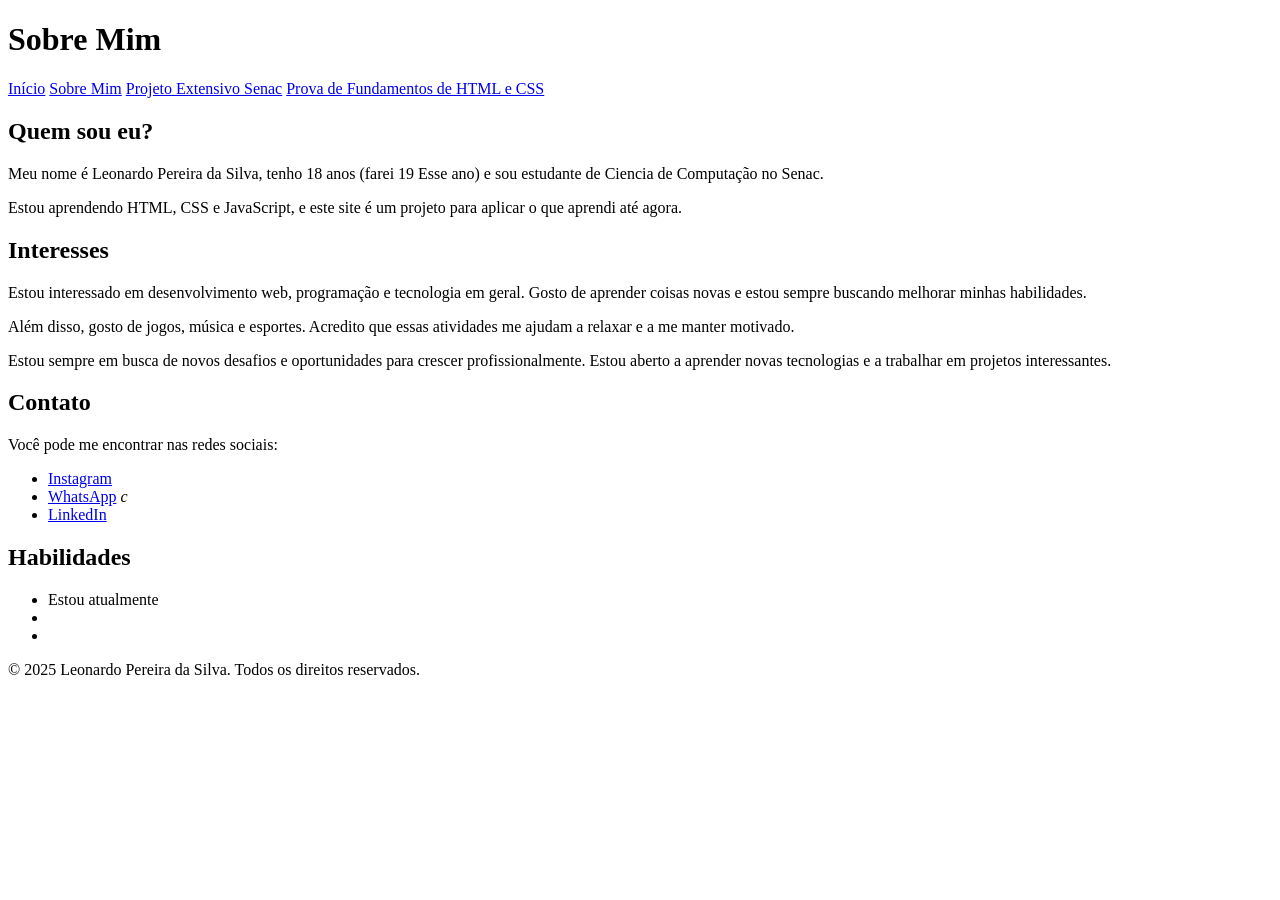
==== Paginas/Sobremim.html @ b99442a2 "Site-geral.0.0.1" ====
<!DOCTYPE html>
<html lang="pt-br">
<head>
    <meta charset="UTF-8">
    <meta name="viewport" content="width=device-width, initial-scale=1.0">
    <link rel="stylesheet" href="https://cdnjs.cloudflare.com/ajax/libs/font-awesome/6.7.2/css/all.min.css" integrity="sha512-Evv84Mr4kqVGRNSgIGL/F/aIDqQb7xQ2vcrdIwxfjThSH8CSR7PBEakCr51Ck+w+/U6swU2Im1vVX0SVk9ABhg==" crossorigin="anonymous" referrerpolicy="no-referrer" />
    <title>Sobre Mim</title>
</head>
<body>
    <header>
        <h1>Sobre Mim</h1>
    </header>
    <nav>
        <a href="../index.html">Início</a>
        <a href="Sobremim.html">Sobre Mim</a>
        <a href="ProjetoExtensivoSenac.html">Projeto Extensivo Senac</a>
        <a href="ProvaFundamentos.html">Prova de Fundamentos de HTML e CSS</a>
    </nav>
    <main>
        <section id="sobre-mim">
            <h2>Quem sou eu?</h2>
            <p>Meu nome é Leonardo Pereira da Silva, tenho 18 anos (farei 19 Esse ano) e sou estudante de Ciencia de Computação no Senac.</p>
            <p>Estou aprendendo HTML, CSS e JavaScript, e este site é um projeto para aplicar o que aprendi até agora.
            </p>
        </section>
        <section> 
            <h2>Interesses</h2>
            <p>Estou interessado em desenvolvimento web, programação e tecnologia em geral. Gosto de aprender coisas novas e estou sempre buscando melhorar minhas habilidades. <p>
            <p>Além disso, gosto de jogos, música e esportes. Acredito que essas atividades me ajudam a relaxar e a me manter motivado.</p>
            <p>Estou sempre em busca de novos desafios e oportunidades para crescer profissionalmente. Estou aberto a aprender novas tecnologias e a trabalhar em projetos interessantes.</p>
            </p></p>
        </section>
        <section>
            <h2>Contato</h2>
            <p>Você pode me encontrar nas redes sociais:</p>
            <ul>
                <li><a href="https://www.instagram.com/leonardo_ps01/">Instagram</a></li>
                <li><a href="https://wa.me/qr/QKZPTNJG5BB2H1">WhatsApp</a> <i>c</i></li>
                <li><a href="https://www.linkedin.com/in/leonardo-pereira-489726319">LinkedIn</a></li>
            </ul>
        </section>
        <section>
            <h2>Habilidades</h2>
            <ul>
                <li>Estou atualmente</li>
                <li></li>
                <li></li>
            </ul>
        </section>
    </main>
    <footer>
        <p>&copy; 2025 Leonardo Pereira da Silva. Todos os direitos reservados.</p>
    </footer>
</body>
</html>
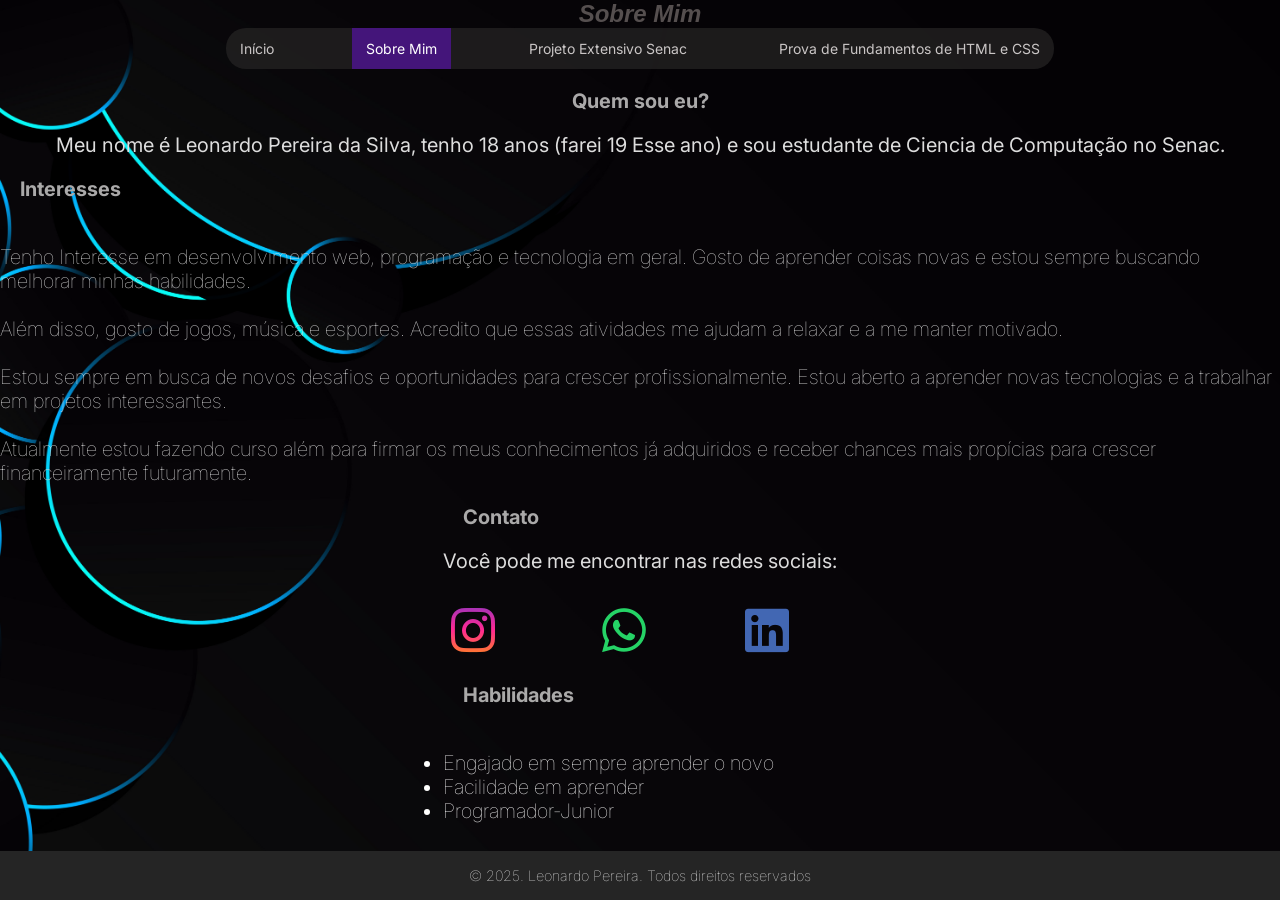
==== commit 40611641: "Site-geral 0.0.2" ====
--- a/Paginas/Sobremim.html
+++ b/Paginas/Sobremim.html
@@ -4,6 +4,7 @@
     <meta charset="UTF-8">
     <meta name="viewport" content="width=device-width, initial-scale=1.0">
     <link rel="stylesheet" href="https://cdnjs.cloudflare.com/ajax/libs/font-awesome/6.7.2/css/all.min.css" integrity="sha512-Evv84Mr4kqVGRNSgIGL/F/aIDqQb7xQ2vcrdIwxfjThSH8CSR7PBEakCr51Ck+w+/U6swU2Im1vVX0SVk9ABhg==" crossorigin="anonymous" referrerpolicy="no-referrer" />
+    <link rel="stylesheet" href="../Styles/styles3.css">
     <title>Sobre Mim</title>
 </head>
 <body>
@@ -12,44 +13,64 @@
     </header>
     <nav>
         <a href="../index.html">Início</a>
-        <a href="Sobremim.html">Sobre Mim</a>
-        <a href="ProjetoExtensivoSenac.html">Projeto Extensivo Senac</a>
-        <a href="ProvaFundamentos.html">Prova de Fundamentos de HTML e CSS</a>
+        <a class="ativo" href="">Sobre Mim</a>
+        <a href="">Projeto Extensivo Senac</a>
+        <a href="/Paginas/Prova.html">Prova de Fundamentos de HTML e CSS</a>
     </nav>
     <main>
-        <section id="sobre-mim">
-            <h2>Quem sou eu?</h2>
-            <p>Meu nome é Leonardo Pereira da Silva, tenho 18 anos (farei 19 Esse ano) e sou estudante de Ciencia de Computação no Senac.</p>
-            <p>Estou aprendendo HTML, CSS e JavaScript, e este site é um projeto para aplicar o que aprendi até agora.
-            </p>
+        <section id="home">
+            <article><h2>Quem sou eu?</h2>
+            </article>
+            <article id="conteiner1">
+                <p>Meu nome é Leonardo Pereira da Silva, tenho 18 anos (farei 19 Esse ano) e sou estudante de Ciencia de Computação no Senac.</p>
+            
+                </p> 
+            </article>
+        <article>
+            <article>
+                <h2>Interesses</h2>
+            </article>
+            <article id="conteiner2">
+                <ul>
+                    <li class="Pontos"><p>Tenho Interesse em desenvolvimento web, programação e tecnologia em geral. Gosto de aprender coisas novas e estou sempre buscando melhorar minhas habilidades.</p></li>
+                    <li class="Pontos"><p>Além disso, gosto de jogos, música e esportes. Acredito que essas atividades me ajudam a relaxar e a me manter motivado.</p></li>
+                    <li class="Pontos"><p>Estou sempre em busca de novos desafios e oportunidades para crescer profissionalmente. Estou aberto a aprender novas tecnologias e a trabalhar em projetos interessantes.</p></li>
+                    <li class="Pontos"><p>Atualmente estou fazendo curso além para firmar os meus conhecimentos já adquiridos e receber chances mais propícias  para crescer financeiramente futuramente.</p></li>
+                </ul>
+            </article> 
+        </article>
+        <section id="conteiner3">
+            <figure id="foto1">
+
+            </figure>
+            <div class="mid">
+                <h2>Contato</h2>
+                <p>Você pode me encontrar nas redes sociais:</p>
+                <ul class="social-links">
+                    <li><a href="https://www.instagram.com/leonardo_ps01/" class="links" id="instagram" ><i class="fa-brands fa-instagram"></i></a></li>
+                    <li><a href="https://wa.me/qr/QKZPTNJG5BB2H1" class="links" id="whatsapp"><i class="fa-brands fa-whatsapp"></i></a></a></li>
+                    <li><a href="https://www.linkedin.com/in/leonardo-pereira-489726319" class="links" id="linkedin"><i class="fa-brands fa-linkedin"></i></a></li>
+                </ul>
+            <section>
+                <h2>Habilidades</h2>
+                <ul class="habilidades">
+                    <li>Engajado em sempre aprender o novo</li>
+                    <li>Facilidade em aprender</li>
+                    <li>Programador-Junior</li>
+                </ul>
+            </div>
+            <figure id="foto2">
+
+            </figure>
         </section>
-        <section> 
-            <h2>Interesses</h2>
-            <p>Estou interessado em desenvolvimento web, programação e tecnologia em geral. Gosto de aprender coisas novas e estou sempre buscando melhorar minhas habilidades. <p>
-            <p>Além disso, gosto de jogos, música e esportes. Acredito que essas atividades me ajudam a relaxar e a me manter motivado.</p>
-            <p>Estou sempre em busca de novos desafios e oportunidades para crescer profissionalmente. Estou aberto a aprender novas tecnologias e a trabalhar em projetos interessantes.</p>
-            </p></p>
-        </section>
-        <section>
-            <h2>Contato</h2>
-            <p>Você pode me encontrar nas redes sociais:</p>
-            <ul>
-                <li><a href="https://www.instagram.com/leonardo_ps01/">Instagram</a></li>
-                <li><a href="https://wa.me/qr/QKZPTNJG5BB2H1">WhatsApp</a> <i>c</i></li>
-                <li><a href="https://www.linkedin.com/in/leonardo-pereira-489726319">LinkedIn</a></li>
-            </ul>
-        </section>
-        <section>
-            <h2>Habilidades</h2>
-            <ul>
-                <li>Estou atualmente</li>
-                <li></li>
-                <li></li>
-            </ul>
-        </section>
+    </section>
+</section>
     </main>
     <footer>
-        <p>&copy; 2025 Leonardo Pereira da Silva. Todos os direitos reservados.</p>
+        <div id="footer_copyrights" >
+            &#169
+            2025. Leonardo Pereira. Todos direitos reservados
+            </div>
     </footer>
 </body>
 </html>
--- a/Styles/styles3.css
+++ b/Styles/styles3.css
@@ -0,0 +1,192 @@
+@import url('https://fonts.googleapis.com/css2?family=Inter:ital,opsz,wght@0,14..32,100..900;1,14..32,100..900&display=swap');
+
+* {
+    font-family: 'Inter', sans-serif;
+    margin: 0;
+    padding: 0;
+
+}
+body {
+    margin: 0;
+    padding: 0;
+    font-family: Arial, Helvetica, sans-serif;
+    background-image: url('../imagens/182428240217.jpg');
+    background-size: cover;
+    background-attachment: fixed;
+    background-position: center;
+    background-repeat: no-repeat;
+    height: 100vh;
+    display: flex;
+    flex-direction: column;
+    align-items: center;
+}
+header{
+    color: rgb(85, 79, 79);
+    background-color: rgba(14, 1, 128, 0);
+    text-align: center;
+    font-size: 12px;
+    font-family:Verdana, Geneva, Tahoma, sans-serif;
+    font-style: oblique;
+
+}
+nav {
+    margin: 0;
+    padding: 0;
+    overflow: hidden;
+    background-color: rgba(36, 35, 35, 0.767);
+    display: flex;
+    justify-content: center;
+    gap: 4rem;
+    border-radius: 20px;
+}
+nav a {
+    float: left;
+    color: rgb(202, 198, 198);
+    text-decoration: none;
+    text-align: center;
+    padding: 12px 14px;
+    font-size: 14px;
+    transition: 0.5s;
+    
+}
+nav a:hover {
+background-color: #330a3b;
+color: white;
+}
+nav a.ativo{
+background-color: rgb(68, 21, 122);
+color:white
+}
+#home {
+    display: flex;
+    flex-direction: column;
+    align-items: center;
+}
+#home h2 {
+    color: rgb(170, 169, 169);
+    padding: 20px;
+    font-size: 20px;
+}
+#home h1 {
+    color: rgb(170, 169, 169);
+    text-align: center;
+    font-size: 50px;
+}
+#home p {
+    color: #ddd;
+    font-size: 20px;
+}
+#home #conteiner1{
+    
+    
+    display: block;
+    justify-content: center;;
+
+    max-width: 100%;
+}
+.Pontos{
+    display: flex;
+    flex-direction: column;
+    justify-content: center;
+    margin-top: 1.5rem;
+    font-size: 20px;
+    color: white;
+    text-decoration: none;
+    font-weight: 100;
+}
+#home #conteiner3{
+    border-width: 1px;
+    border-color: black;
+    display: flex;
+    justify-content: center;
+    max-width: 100%;
+
+}
+.habilidades {
+    display: flex;
+    flex-direction: column;
+    justify-content: center;
+    margin-top: 1.5rem;
+    font-size: 20px;
+    color: white;
+    text-decoration: none;
+    font-weight: 100;
+    transition: all 0.2s;
+    border-radius: 20px;
+}
+
+footer{
+    width: 100%;
+    color: rgb(56, 48, 48);
+    height: 100px;
+    position: absolute;
+    bottom: 0%;
+}
+.social-links {
+    display: flex;
+    flex-direction: row;
+    justify-content: space-between;
+    align-items: center;
+    gap: 2rem;
+    margin-right: 3rem;
+    text-decoration: none;
+    color: white;
+    font-size: 20px;
+    font-weight: 100;
+    list-style: none;
+;
+}
+#footer_contacts h1 {
+    margin-bottom: 0.75rem;
+}
+.links{
+    display: flex;
+    flex-direction: column;
+    justify-content: center;
+    margin-top: 1.5rem;
+    font-size: 50px;
+    color: white;
+    text-decoration: none;
+    font-weight: 100;
+    transition: all 0.2s;
+}
+
+#instagram{
+    background: linear-gradient(#7f37c9,#ff2992, #ff9807);
+    background-size: 200%;
+    background-position: 0% 50%;
+    animation: 5s ease infinite;
+    -webkit-background-clip: text;
+    -webkit-text-fill-color: transparent;
+    text-decoration: none;
+    font-size: 50px;
+    font-weight: 100;
+    transition: all 0.2s;
+    border-radius: 20px;
+    padding: 0.5rem;
+}
+#whatsapp {
+    background-color: #25d366;
+    -webkit-background-clip: text;
+    -webkit-text-fill-color: transparent;
+    text-decoration: none;
+    font-size: 50px;
+}
+#linkedin {
+    background-color: #4267b3;
+    -webkit-background-clip: text;
+    -webkit-text-fill-color: transparent;
+    text-decoration: none;
+}
+#footer_copyrights {
+    display: flex;
+    justify-content: center;
+    background-color: rgb(37, 37, 37);
+    font-size: 0.9rem;
+    font-weight: 100;
+    padding: 1rem 0;
+    color: white;
+    width: 100%;
+    position: absolute;
+    bottom: 0%;
+}
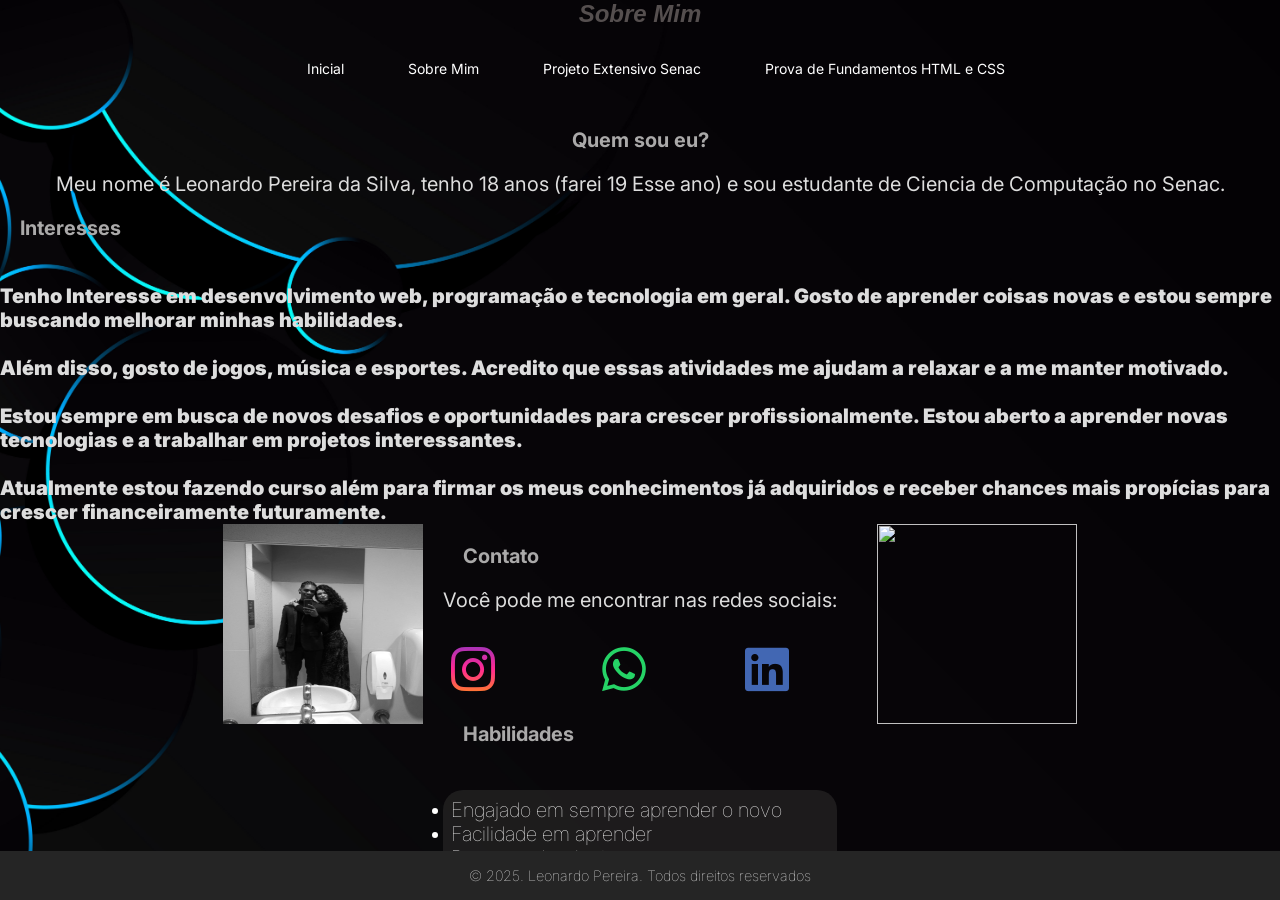
==== commit 7f9fdb34: "Site-Geral 0.0.3" ====
--- a/Paginas/Sobremim.html
+++ b/Paginas/Sobremim.html
@@ -11,11 +11,40 @@
     <header>
         <h1>Sobre Mim</h1>
     </header>
-    <nav>
-        <a href="../index.html">Início</a>
-        <a class="ativo" href="">Sobre Mim</a>
-        <a href="">Projeto Extensivo Senac</a>
-        <a href="/Paginas/Prova.html">Prova de Fundamentos de HTML e CSS</a>
+    <nav class="navbar">
+
+        <div class="navbar_container">
+            <div class="toggle" id="mobile-menu-icon">
+                <span class="bar"></span>
+                <span class="bar"></span>
+                <span class="bar"></span>
+            </div>
+            <ul class="navbar_menu">
+                <li class="navbar_item">
+                 <a href="../index.html" class="navbar_links">
+                        Inicial
+                </a>
+                <li class="navbar_item" id="ativo">
+                 <a href="" class="navbar_links">
+                Sobre Mim
+                </a>
+                 <li class="navbar_item">
+                <a href="" class="navbar_links">
+                        Projeto Extensivo Senac
+                </a>
+                </li>
+                <li class="navbar_item">
+                <a href="" class="navbar_links">
+                    Prova de Fundamentos HTML e CSS
+                </a>
+                </li>
+
+            </ul>
+        </div>
+
+    </div>
+
+    
     </nav>
     <main>
         <section id="home">
@@ -40,8 +69,8 @@
             </article> 
         </article>
         <section id="conteiner3">
-            <figure id="foto1">
-
+            <figure id="fotos">
+                <img src="../imagens/Foto1.jpg" alt="Foto de Leonardo Pereira" id="foto1">
             </figure>
             <div class="mid">
                 <h2>Contato</h2>
@@ -60,7 +89,7 @@
                 </ul>
             </div>
             <figure id="foto2">
-
+                <img src="../imagens/Foto2.jpg" alt="" id="foto2">
             </figure>
         </section>
     </section>
@@ -72,5 +101,6 @@
             2025. Leonardo Pereira. Todos direitos reservados
             </div>
     </footer>
+    <script src="../Scripts/Script.js"></script>
 </body>
 </html>
--- a/Styles/styles3.css
+++ b/Styles/styles3.css
@@ -15,10 +15,8 @@
     background-attachment: fixed;
     background-position: center;
     background-repeat: no-repeat;
-    height: 100vh;
-    display: flex;
-    flex-direction: column;
-    align-items: center;
+    height: 100vh
+
 }
 header{
     color: rgb(85, 79, 79);
@@ -29,34 +27,64 @@
     font-style: oblique;
 
 }
-nav {
+
+.navbar {
+    display: flex;
+    justify-content: center;
+    align-items: center;
+    height: 80px;
+    font-size: 1.2rem;
+    position: sticky;
+    top:0;
+    z-index: 999;
+    width: 100%;
+    gap: 2rem;
+
+}
+.navbar_container {
+    display: flex;
+    justify-content: center;
+    gap: 2rem;
+    height: 80px;
+    width: 100%;
+    z-index: 1;
+    max-width: 1300px;
+    margin: 0 auto;
+    padding: 0 50px;
+}
+.navbar_menu {
+    display: flex;
+    align-items: left;
+    list-style: none;
+    text-decoration: none;
     margin: 0;
     padding: 0;
-    overflow: hidden;
-    background-color: rgba(36, 35, 35, 0.767);
-    display: flex;
-    justify-content: center;
-    gap: 4rem;
-    border-radius: 20px;
-}
-nav a {
-    float: left;
-    color: rgb(202, 198, 198);
-    text-decoration: none;
-    text-align: center;
-    padding: 12px 14px;
-    font-size: 14px;
-    transition: 0.5s;
-    
-}
-nav a:hover {
-background-color: #330a3b;
-color: white;
-}
-nav a.ativo{
-background-color: rgb(68, 21, 122);
-color:white
-}
+    gap: 2rem;
+    z-index: -1000;
+
+}
+.navbar_item {
+    height: 80px;
+    
+}
+.navbar_links {
+    color: #fff;
+    display: flex;
+    align-items: center;
+    justify-content: center;
+    text-decoration: none;
+    padding: 0 1rem;
+    height: 100%;
+    font-size: 14px;;
+    
+    
+}
+.navbar_links:hover {
+    color: #7f37c9;
+    border-radius: 4px;
+    transition: all 0.2s ease-in-out;
+}
+
 #home {
     display: flex;
     flex-direction: column;
@@ -92,7 +120,7 @@
     font-size: 20px;
     color: white;
     text-decoration: none;
-    font-weight: 100;
+    font-weight: 1000;
 }
 #home #conteiner3{
     border-width: 1px;
@@ -100,7 +128,28 @@
     display: flex;
     justify-content: center;
     max-width: 100%;
-
+    min-width: 20%;
+    height: 100%;
+
+
+}
+.figure{
+    display: flex;
+    flex-direction: row;
+    justify-content: center;
+    gap: 20px;
+    margin-top: 20px;
+}
+#home #conteiner3 #foto1{
+    width: 200px;
+    height: 200px;
+    margin-right: 20px;
+}
+#home #conteiner3 #foto2{
+   
+    width: 200px;
+    height: 200px;
+    margin-left: 20px;
 }
 .habilidades {
     display: flex;
@@ -113,6 +162,9 @@
     font-weight: 100;
     transition: all 0.2s;
     border-radius: 20px;
+    height: 100%;
+    padding: 0.5rem;
+    background-color: rgba(36, 35, 35, 0.767);
 }
 
 footer{
@@ -189,4 +241,90 @@
     width: 100%;
     position: absolute;
     bottom: 0%;
-}
+    left: 0%;
+    text-align: center;
+}
+@media screen and (max-width: 1200px) {
+    .navbar_container {
+        display: flex;
+        justify-content: center;
+        align-items: center;
+        height: 80px;
+        z-index: 1;
+        width: 100%;
+        max-width: 1300px;
+        padding: 0;
+      
+    }
+    .navbar_menu {
+        display: grid;
+        grid-template-columns: auto;
+        margin: 0;
+        position: absolute;
+        top: -1000px;
+        height: 50vh;
+        opacity: 0;
+       transition: all 0.5s ease;
+       z-index: -1;
+       width: 100%;
+        }
+    .navbar_menu.active {
+        background-color: #131313;
+        top: 0%;
+        opacity: 1;
+        transition: all 0.5s ease;
+        height: 50vh;
+        z-index: 1;
+        font-size: 1.6rem;
+        width: 100%;
+    }   
+    .toggle .bar{
+        width: 25px;
+        font-size: 2rem;
+        height: 3px;
+        background:white;
+        margin: 5px auto;
+        transition: all 0.3s ease-in-out;
+        z-index: 9999;
+
+
+    }   
+    .navbar_item {
+        width: 100%;
+    }
+    .navbar_links {
+    text-align: center;
+    padding: 2rem;
+    width: 100%;
+    display: table;
+    
+    }
+
+    #mobile-menu-icon {
+        position: absolute;
+        top: 20%;
+        right: 5%;
+        transform: translate(5%, 20%);
+
+    }
+    .toggle .bar {
+        display: block;
+        cursor: pointer;
+    }
+    #mobile-menu-icon.is-active {
+        z-index: 9999;
+    }
+    #mobile-menu-icon.is-active .bar:nth-child(2) {
+        opacity: 0;
+    }     
+    #mobile-menu-icon.is-active .bar:nth-child(1) {
+       transform: translateY(8px) rotate(45deg);
+    }     
+    #mobile-menu-icon.is-active .bar:nth-child(3) {
+        transform: translateY(-8px) rotate(-45deg);
+    }
+    header  {
+        display: none;
+    }
+    
+}
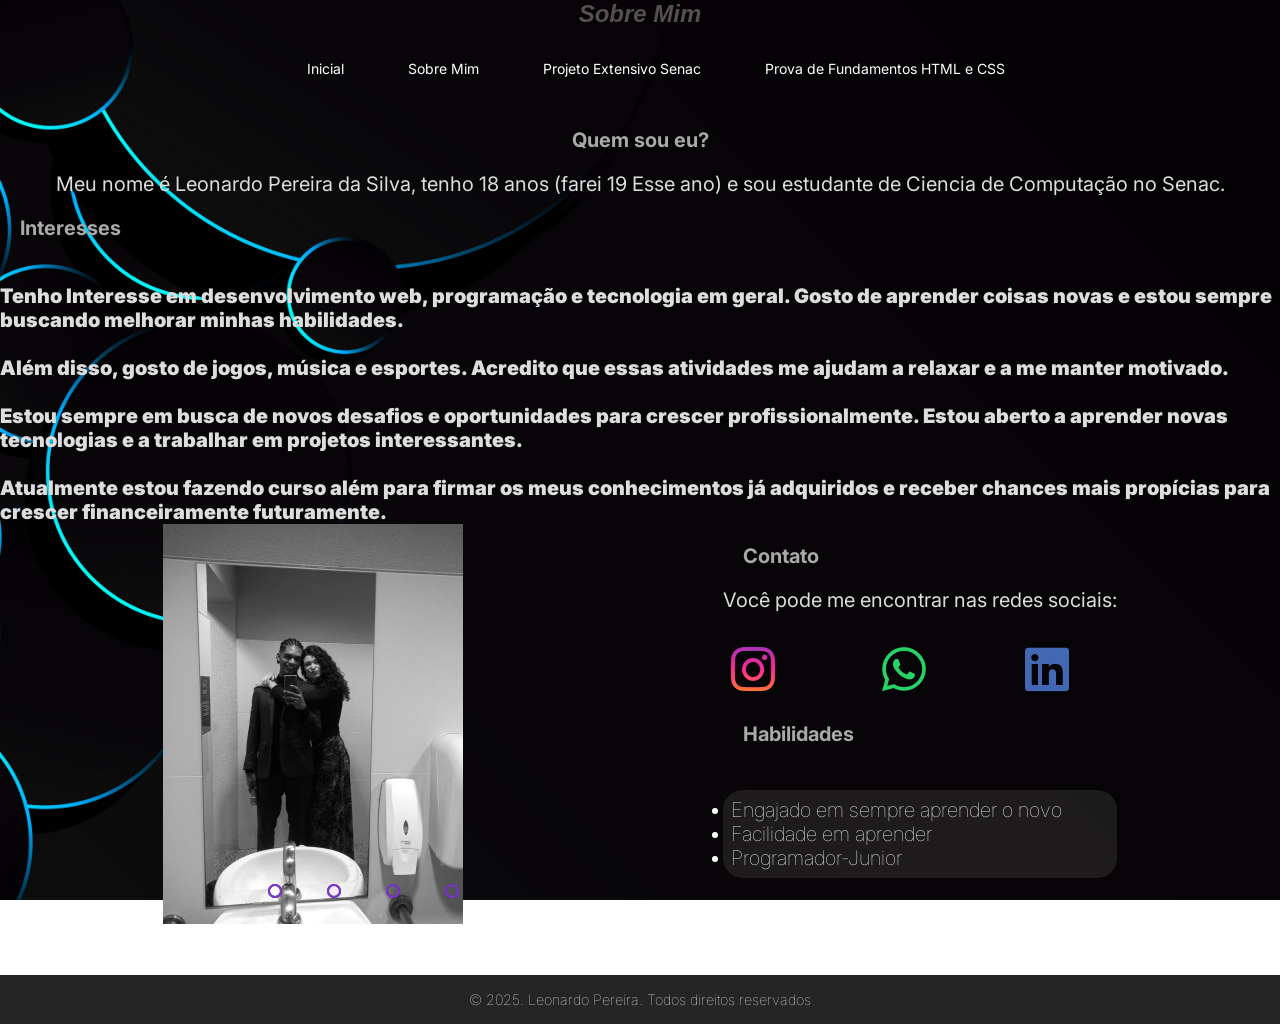
==== commit e1dc70cc: "Site-Geral 0.04" ====
--- a/Paginas/Sobremim.html
+++ b/Paginas/Sobremim.html
@@ -70,7 +70,40 @@
         </article>
         <section id="conteiner3">
             <figure id="fotos">
-                <img src="../imagens/Foto1.jpg" alt="Foto de Leonardo Pereira" id="foto1">
+                <div class="slider">
+                    <div class="slides">
+                        <input type="radio" name="radio-btn" id="radio1">
+                        <input type="radio" name="radio-btn" id="radio2">
+                        <input type="radio" name="radio-btn" id="radio3">
+                        <input type="radio" name="radio-btn" id="radio4">
+                        
+                        <div class="slide first">
+                            <img src="../imagens/Foto1.jpg" alt="Foto de Leonardo Pereira" id="foto1">
+                        </div>
+                        <div class="slide">
+                            <img src="../imagens/Foto2.jpg" alt="Foto de Leonardo Pereira" id="foto2">
+                        </div>
+                        <div class="slide">
+                            <img src="../imagens/foto3.jpg" alt="Foto de Leonardo Pereira" id="foto3">
+                    </div>
+                        <div class="slide">
+                            <img src="../imagens/foto5.jpg" alt="Foto de Leonardo Pereira" id="foto4">
+                        </div>
+                
+                    <div class="navigation-auto"> 
+                        <div class="auto-btn1"></div>
+                        <div class="auto-btn2"></div>
+                        <div class="auto-btn3"></div>
+                        <div class="auto-btn4"></div>
+                    
+                    </div>
+                </div>
+                <div class="navigation-manual">
+                    <label for="radio1" class="manual-btn"></label>
+                    <label for="radio2" class="manual-btn"></label>
+                    <label for="radio3" class="manual-btn"></label>
+                    <label for="radio4" class="manual-btn"></label>
+                </div>
             </figure>
             <div class="mid">
                 <h2>Contato</h2>
@@ -88,9 +121,6 @@
                     <li>Programador-Junior</li>
                 </ul>
             </div>
-            <figure id="foto2">
-                <img src="../imagens/Foto2.jpg" alt="" id="foto2">
-            </figure>
         </section>
     </section>
 </section>
--- a/Styles/styles3.css
+++ b/Styles/styles3.css
@@ -127,10 +127,12 @@
     border-color: black;
     display: flex;
     justify-content: center;
+    gap: 10rem;
+    text-decoration: none;
     max-width: 100%;
     min-width: 20%;
     height: 100%;
-
+    
 
 }
 .figure{
@@ -138,18 +140,131 @@
     flex-direction: row;
     justify-content: center;
     gap: 20px;
-    margin-top: 20px;
-}
-#home #conteiner3 #foto1{
-    width: 200px;
-    height: 200px;
-    margin-right: 20px;
-}
-#home #conteiner3 #foto2{
-   
-    width: 200px;
-    height: 200px;
-    margin-left: 20px;
+    margin-top: 20px;;
+}
+.slider{
+    margin: 0 auto;
+    width: 400px;
+    height: 400px;
+    overflow: hidden;
+    
+}
+.slides {
+    width: 400%;
+    height: 400px;
+    display: flex;
+}
+.slides input {
+    display: none;
+
+}
+.slide {
+    width: 25%;
+    transition: 1s;
+    position: relative;
+}
+.navigation-manual {
+    position: absolute;
+    width: 400px;
+    margin-top: -40px;
+    display: flex;
+    justify-content: center;
+}
+.manual-btn {
+    border: 2px solid #7f37c9;
+    padding: 5px;
+    border-radius: 10px;
+    cursor: pointer;
+    margin: auto 5px;
+    transition: all 1s ease;
+}
+.manual-btn:hover {
+    background: #7f37c9;
+}
+.manual-btn:not(:last-child){
+    margin-right: 40px;
+}
+#radio1:checked ~ .first {
+    margin-left: 0;
+}
+#radio2:checked ~ .first {
+    margin-left: -25%;
+}
+#radio3:checked ~ .first {
+    margin-left: -50%;
+}
+#radio4:checked ~ .first {
+    margin-left: -75%;
+}
+.navigation-auto div {
+    border: 2px solid #301ba5;
+    padding: 5px;
+    border-radius: 10px;
+    cursor: pointer;
+    transition: 1s;
+
+}
+.navigation-auto {
+    position: absolute;
+    width: 400px;
+    margin-top: 360px;
+    display: flex;
+    flex-direction: row;
+    align-items: center;
+    gap: 5px;
+    margin-left: 0px;
+    justify-content: center;
+}
+.navigation-auto div:not(:last-child) {
+    margin-right: 40px;
+    padding: 5px;
+
+}
+#radio1:checked ~ .navigation-auto .auto-btn1  {
+    background: #fff;
+}
+#radio2:checked ~ .navigation-auto .auto-btn2 {
+    background: #fff;
+}
+#radio3:checked ~ .navigation-auto .auto-btn3 {
+    background: #fff;
+}
+#radio4:checked ~ .navigation-auto .auto-btn4 {
+    background: #fff;
+}
+#foto1 {
+    width: 100%;
+    height: auto;
+    max-width: 300px;
+    max-height: 700px;
+    object-fit: cover;
+}
+#foto2 {
+    width: 100%;
+    height: auto;
+    max-width: 400px;
+    max-height: 700px;
+    justify-content: center;
+    align-items: center;
+
+}
+#foto3 {
+    width: 100%;
+    height: 100%;
+    max-width: 900px;
+    max-height: 800px;
+    object-fit: cover;
+    justify-content: center;
+    align-items: center;
+}
+#foto4 {
+    width: 100%;
+    height: 100%;
+    max-width: 800px;
+    max-height: 700px;
+    justify-content: center;
+    align-items: center;
+    margin-left: 50px;
 }
 .habilidades {
     display: flex;
@@ -171,7 +286,7 @@
     width: 100%;
     color: rgb(56, 48, 48);
     height: 100px;
-    position: absolute;
+    position: relative;
     bottom: 0%;
 }
 .social-links {
@@ -208,14 +323,20 @@
     background-size: 200%;
     background-position: 0% 50%;
     animation: 5s ease infinite;
+    background-clip: text;
+    background-clip: text;
     -webkit-background-clip: text;
+    background-clip: text;
     -webkit-text-fill-color: transparent;
     text-decoration: none;
     font-size: 50px;
     font-weight: 100;
-    transition: all 0.2s;
+    transition: all ease 0.2s;
     border-radius: 20px;
     padding: 0.5rem;
+}
+#instagram:hover {
+    transform: scale(1.05);
 }
 #whatsapp {
     background-color: #25d366;
@@ -223,12 +344,21 @@
     -webkit-text-fill-color: transparent;
     text-decoration: none;
     font-size: 50px;
+    font-weight: 100;
+    transition: all ease 0.2s;
+    
+}
+#whatsapp:hover {
+    transform: scale(1.05);
 }
 #linkedin {
     background-color: #4267b3;
     -webkit-background-clip: text;
     -webkit-text-fill-color: transparent;
     text-decoration: none;
+}
+#linkedin:hover {
+    transform: scale(1.05);
 }
 #footer_copyrights {
     display: flex;
@@ -245,7 +375,7 @@
     text-align: center;
 }
 @media screen and (max-width: 1200px) {
-    .navbar_container {
+    .navbar_container { 
         display: flex;
         justify-content: center;
         align-items: center;
@@ -277,6 +407,7 @@
         z-index: 1;
         font-size: 1.6rem;
         width: 100%;
+        height: fit-content;
     }   
     .toggle .bar{
         width: 25px;
@@ -326,5 +457,137 @@
     header  {
         display: none;
     }
-    
-}
+    .home {
+        display: flex;
+        flex-direction: column;
+        align-items: center;
+        justify-content: center;
+        height: 100vh;
+    }
+    .home h1 {
+        font-size: 2rem;
+        margin-bottom: 1rem;
+    }
+    .home p {
+        font-size: 1.2rem;
+        margin-bottom: 1rem;
+    }
+    .home #conteiner1 {
+        display: block;
+        justify-content: center;
+        max-width: 100%;
+    }
+    #home #conteiner3 {
+        display: block;
+        justify-content: center;
+        max-width: 100%;
+        min-width: 20%;
+        height: 100%;
+    }
+    .figure {
+        display: block;
+        justify-content: center;
+        gap: 20px;
+        margin-top: 20px;
+    }
+    .figure #foto1 {
+        width: 100%;
+        height: 100%;
+        margin-right: 20px;
+    }
+    .figure #foto2 {
+        width: 100%;
+        height: 100%;
+        margin-left: 20px;
+    }
+    .habilidades {
+        display: block;
+        justify-content: center;
+        margin-top: 1.5rem;
+        font-size: 20px;
+        color: white;
+        text-decoration: none;
+        font-weight: 100;
+        transition: all 0.2s;
+        border-radius: 20px;
+        height: 100%;
+        padding: 0.5rem;
+        background-color: rgba(36, 35, 35, 0.767);
+    }
+    .habilidades:hover {
+        background-color: rgba(36, 35, 35, 0.767);
+        transform: scale(1.05);
+        transition: all 0.2s;
+    }
+    .habilidades:active {
+        transform: scale(0.95);
+        transition: all 0.2s;
+
+}
+
+    footer {
+        width: 100%;
+        color: rgb(56, 48, 48);
+        height: 100px;
+        position: relative;
+        bottom: 0%;
+
+        
+    }
+    .social-links {
+        display: flex;
+        flex-direction: row;
+        justify-content: center;
+        align-items: center;
+        gap: 2rem;
+        margin-right: 3rem;
+        text-decoration: none;
+        color: white;
+        font-size: 20px;
+        font-weight: 100;
+        list-style: none;
+    }
+    .social-links:hover {
+        color: #7f37c9;
+        border-radius: 4px;
+        transition: all 0.2s ease-in-out;
+    }
+    #footer_contacts h1 {
+        margin-bottom: 0.75rem;
+    }
+    .links {
+        display: block;
+        justify-content: center;
+        margin-top: 1.5rem;
+        font-size: 50px;
+        color: white;
+        text-decoration: none;
+        font-weight: 100;
+        transition: all 0.2s;
+    }
+}
+@media screen and (max-width: 768px) {
+    .navbar_container {
+        display: flex;
+        justify-content: center;
+        align-items: center;
+        height: 80px;
+        z-index: 1;
+        width: 100%;
+        max-width: 1300px;
+        padding: 0;
+      
+    }
+    .navbar_menu {
+        display: grid;
+        grid-template-columns: auto;
+        margin: 0;
+        position: absolute;
+        top: -1000px;
+        height: 50vh;
+        opacity: 0;
+       transition: all 0.5s ease;
+       z-index: -1;
+       width: 100%;
+    }
+}
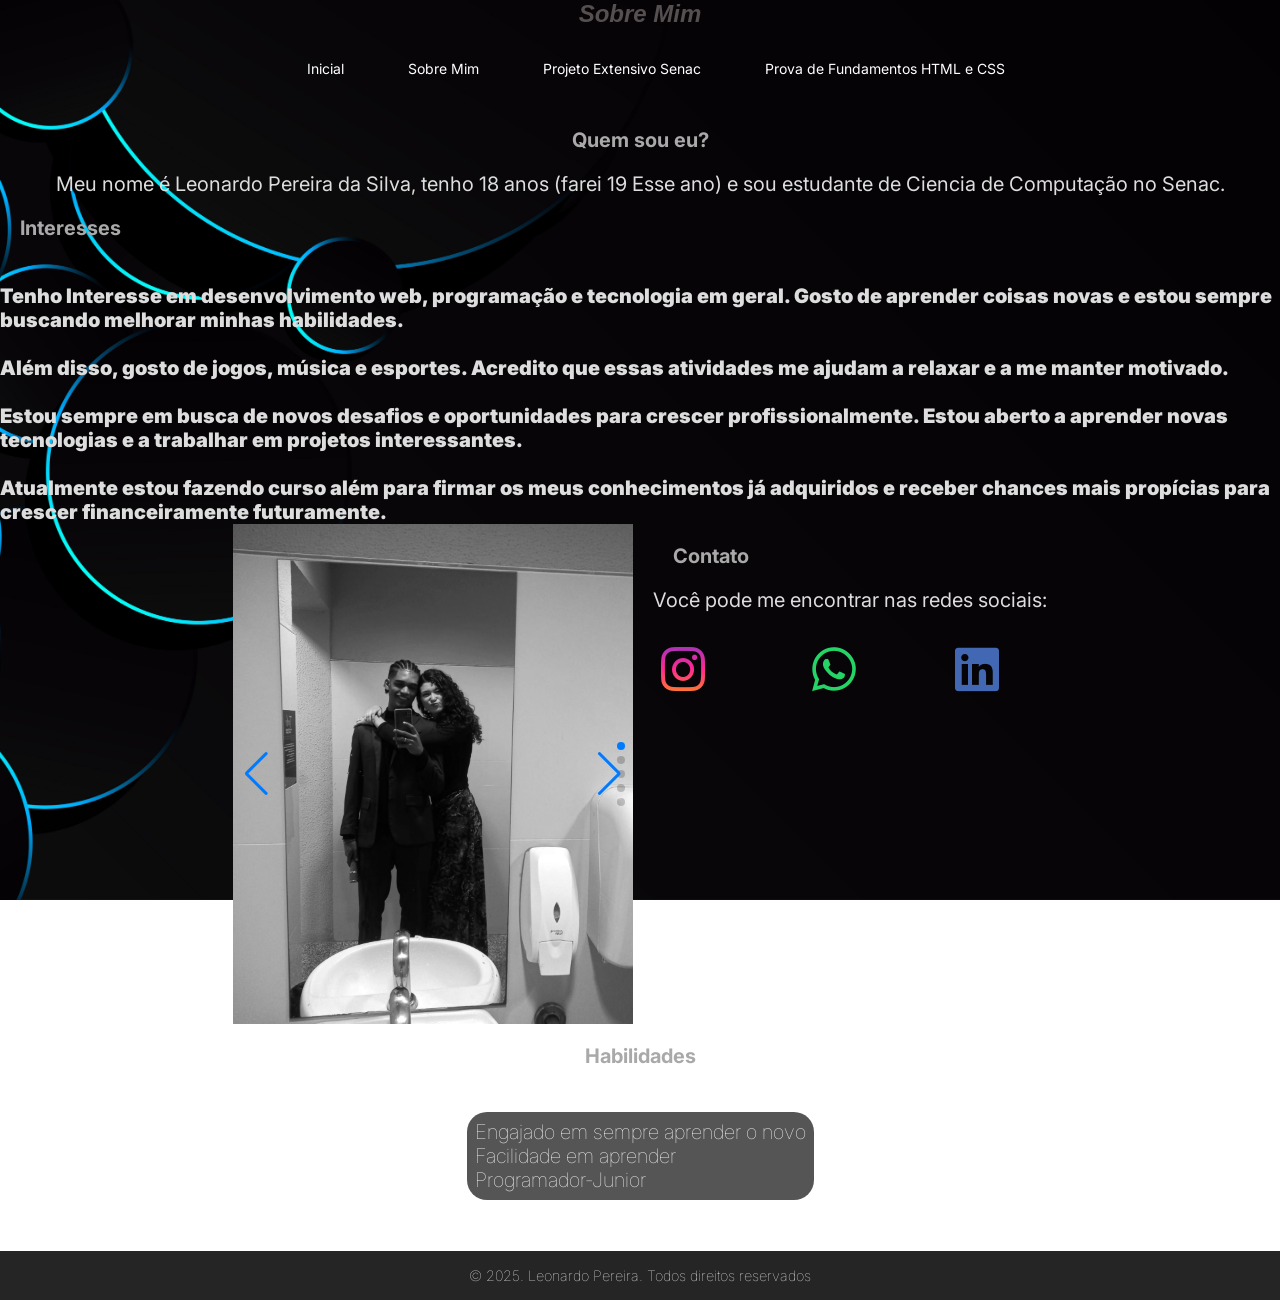
==== commit 31e114ce: "Site-geral 0.0.5" ====
--- a/Paginas/Sobremim.html
+++ b/Paginas/Sobremim.html
@@ -5,6 +5,8 @@
     <meta name="viewport" content="width=device-width, initial-scale=1.0">
     <link rel="stylesheet" href="https://cdnjs.cloudflare.com/ajax/libs/font-awesome/6.7.2/css/all.min.css" integrity="sha512-Evv84Mr4kqVGRNSgIGL/F/aIDqQb7xQ2vcrdIwxfjThSH8CSR7PBEakCr51Ck+w+/U6swU2Im1vVX0SVk9ABhg==" crossorigin="anonymous" referrerpolicy="no-referrer" />
     <link rel="stylesheet" href="../Styles/styles3.css">
+    <link rel="stylesheet" href="https://cdn.jsdelivr.net/npm/swiper@11/swiper-bundle.min.css"
+/>
     <title>Sobre Mim</title>
 </head>
 <body>
@@ -69,41 +71,19 @@
             </article> 
         </article>
         <section id="conteiner3">
-            <figure id="fotos">
-                <div class="slider">
-                    <div class="slides">
-                        <input type="radio" name="radio-btn" id="radio1">
-                        <input type="radio" name="radio-btn" id="radio2">
-                        <input type="radio" name="radio-btn" id="radio3">
-                        <input type="radio" name="radio-btn" id="radio4">
-                        
-                        <div class="slide first">
-                            <img src="../imagens/Foto1.jpg" alt="Foto de Leonardo Pereira" id="foto1">
-                        </div>
-                        <div class="slide">
-                            <img src="../imagens/Foto2.jpg" alt="Foto de Leonardo Pereira" id="foto2">
-                        </div>
-                        <div class="slide">
-                            <img src="../imagens/foto3.jpg" alt="Foto de Leonardo Pereira" id="foto3">
-                    </div>
-                        <div class="slide">
-                            <img src="../imagens/foto5.jpg" alt="Foto de Leonardo Pereira" id="foto4">
-                        </div>
-                
-                    <div class="navigation-auto"> 
-                        <div class="auto-btn1"></div>
-                        <div class="auto-btn2"></div>
-                        <div class="auto-btn3"></div>
-                        <div class="auto-btn4"></div>
-                    
-                    </div>
+            <figure>
+            <div class="swiper">
+                <div class="swiper-wrapper">
+                  <div class="swiper-slide"> <img src="../imagens/Foto1.jpg" alt="Foto de Leonardo"></div>
+                  <div class="swiper-slide"><img src="../imagens/foto2.jpg" alt="Foto de Leonardo"></div>
+                  <div class="swiper-slide"> <img src="../imagens/foto3.jpg" alt=""></div>
+                    <div class="swiper-slide"> <img src="../imagens/foto4.jpg" alt="Foto de Leonardo"></div>
+                    <div class="swiper-slide"> <img src="../imagens/foto5.jpg" alt="Foto de Leonardo"></div>
                 </div>
-                <div class="navigation-manual">
-                    <label for="radio1" class="manual-btn"></label>
-                    <label for="radio2" class="manual-btn"></label>
-                    <label for="radio3" class="manual-btn"></label>
-                    <label for="radio4" class="manual-btn"></label>
-                </div>
+                <div class="swiper-pagination"></div>
+            
+                <div class="swiper-button-prev"></div>
+                <div class="swiper-button-next"></div>
             </figure>
             <div class="mid">
                 <h2>Contato</h2>
@@ -113,7 +93,7 @@
                     <li><a href="https://wa.me/qr/QKZPTNJG5BB2H1" class="links" id="whatsapp"><i class="fa-brands fa-whatsapp"></i></a></a></li>
                     <li><a href="https://www.linkedin.com/in/leonardo-pereira-489726319" class="links" id="linkedin"><i class="fa-brands fa-linkedin"></i></a></li>
                 </ul>
-            <section>
+            </section>
                 <h2>Habilidades</h2>
                 <ul class="habilidades">
                     <li>Engajado em sempre aprender o novo</li>
@@ -121,7 +101,7 @@
                     <li>Programador-Junior</li>
                 </ul>
             </div>
-        </section>
+        
     </section>
 </section>
     </main>
@@ -131,6 +111,9 @@
             2025. Leonardo Pereira. Todos direitos reservados
             </div>
     </footer>
+    
+    <script src="https://cdn.jsdelivr.net/npm/swiper@11/swiper-bundle.min.js"></script>
     <script src="../Scripts/Script.js"></script>
+
 </body>
 </html>
--- a/Styles/styles3.css
+++ b/Styles/styles3.css
@@ -5,6 +5,9 @@
     margin: 0;
     padding: 0;
 
+}
+main {
+    overflow-x: hidden;
 }
 body {
     margin: 0;
@@ -127,12 +130,12 @@
     border-color: black;
     display: flex;
     justify-content: center;
-    gap: 10rem;
+    flex-direction: row;
+    gap: 20px;
     text-decoration: none;
     max-width: 100%;
     min-width: 20%;
-    height: 100%;
-    
+    height: auto;
 
 }
 .figure{
@@ -141,130 +144,6 @@
     justify-content: center;
     gap: 20px;
     margin-top: 20px;;
-}
-.slider{
-    margin: 0 auto;
-    width: 400px;
-    height: 400px;
-    overflow: hidden;
-    
-}
-.slides {
-    width: 400%;
-    height: 400px;
-    display: flex;
-}
-.slides input {
-    display: none;
-
-}
-.slide {
-    width: 25%;
-    transition: 1s;
-    position: relative;
-}
-.navigation-manual {
-    position: absolute;
-    width: 400px;
-    margin-top: -40px;
-    display: flex;
-    justify-content: center;
-}
-.manual-btn {
-    border: 2px solid #7f37c9;
-    padding: 5px;
-    border-radius: 10px;
-    cursor: pointer;
-    margin: auto 5px;
-    transition: all 1s ease;
-}
-.manual-btn:hover {
-    background: #7f37c9;
-}
-.manual-btn:not(:last-child){
-    margin-right: 40px;
-}
-#radio1:checked ~ .first {
-    margin-left: 0;
-}
-#radio2:checked ~ .first {
-    margin-left: -25%;
-}
-#radio3:checked ~ .first {
-    margin-left: -50%;
-}
-#radio4:checked ~ .first {
-    margin-left: -75%;
-}
-.navigation-auto div {
-    border: 2px solid #301ba5;
-    padding: 5px;
-    border-radius: 10px;
-    cursor: pointer;
-    transition: 1s;
-
-}
-.navigation-auto {
-    position: absolute;
-    width: 400px;
-    margin-top: 360px;
-    display: flex;
-    flex-direction: row;
-    align-items: center;
-    gap: 5px;
-    margin-left: 0px;
-    justify-content: center;
-}
-.navigation-auto div:not(:last-child) {
-    margin-right: 40px;
-    padding: 5px;
-
-}
-#radio1:checked ~ .navigation-auto .auto-btn1  {
-    background: #fff;
-}
-#radio2:checked ~ .navigation-auto .auto-btn2 {
-    background: #fff;
-}
-#radio3:checked ~ .navigation-auto .auto-btn3 {
-    background: #fff;
-}
-#radio4:checked ~ .navigation-auto .auto-btn4 {
-    background: #fff;
-}
-#foto1 {
-    width: 100%;
-    height: auto;
-    max-width: 300px;
-    max-height: 700px;
-    object-fit: cover;
-}
-#foto2 {
-    width: 100%;
-    height: auto;
-    max-width: 400px;
-    max-height: 700px;
-    justify-content: center;
-    align-items: center;
-
-}
-#foto3 {
-    width: 100%;
-    height: 100%;
-    max-width: 900px;
-    max-height: 800px;
-    object-fit: cover;
-    justify-content: center;
-    align-items: center;
-}
-#foto4 {
-    width: 100%;
-    height: 100%;
-    max-width: 800px;
-    max-height: 700px;
-    justify-content: center;
-    align-items: center;
-    margin-left: 50px;
 }
 .habilidades {
     display: flex;
@@ -301,8 +180,18 @@
     font-size: 20px;
     font-weight: 100;
     list-style: none;
-;
-}
+
+}
+.swiper {
+    width: 400px;
+    height: 500px;
+  }
+  .swiper-slide img {
+    display: block;
+    width: 100%;
+    height: 100%;
+    object-fit: cover;
+  }
 #footer_contacts h1 {
     margin-bottom: 0.75rem;
 }
@@ -375,6 +264,9 @@
     text-align: center;
 }
 @media screen and (max-width: 1200px) {
+    body {
+        overflow-x: hidden;
+    }
     .navbar_container { 
         display: flex;
         justify-content: center;
@@ -408,6 +300,7 @@
         font-size: 1.6rem;
         width: 100%;
         height: fit-content;
+        border: black 2px solid;
     }   
     .toggle .bar{
         width: 25px;
@@ -422,13 +315,20 @@
     }   
     .navbar_item {
         width: 100%;
+        height: 80px;
+        display: flex;
     }
     .navbar_links {
     text-align: center;
     padding: 2rem;
     width: 100%;
     display: table;
-    
+    border: #ffffff73 0.5px;
+    border-style: dashed;
+    border-radius: 20px;
+    height: fit-content;
+    margin: 0 auto;
+        
     }
 
     #mobile-menu-icon {
@@ -457,7 +357,7 @@
     header  {
         display: none;
     }
-    .home {
+    #home {
         display: flex;
         flex-direction: column;
         align-items: center;
@@ -478,7 +378,8 @@
         max-width: 100%;
     }
     #home #conteiner3 {
-        display: block;
+        flex-direction: column;
+        display: flex;
         justify-content: center;
         max-width: 100%;
         min-width: 20%;
